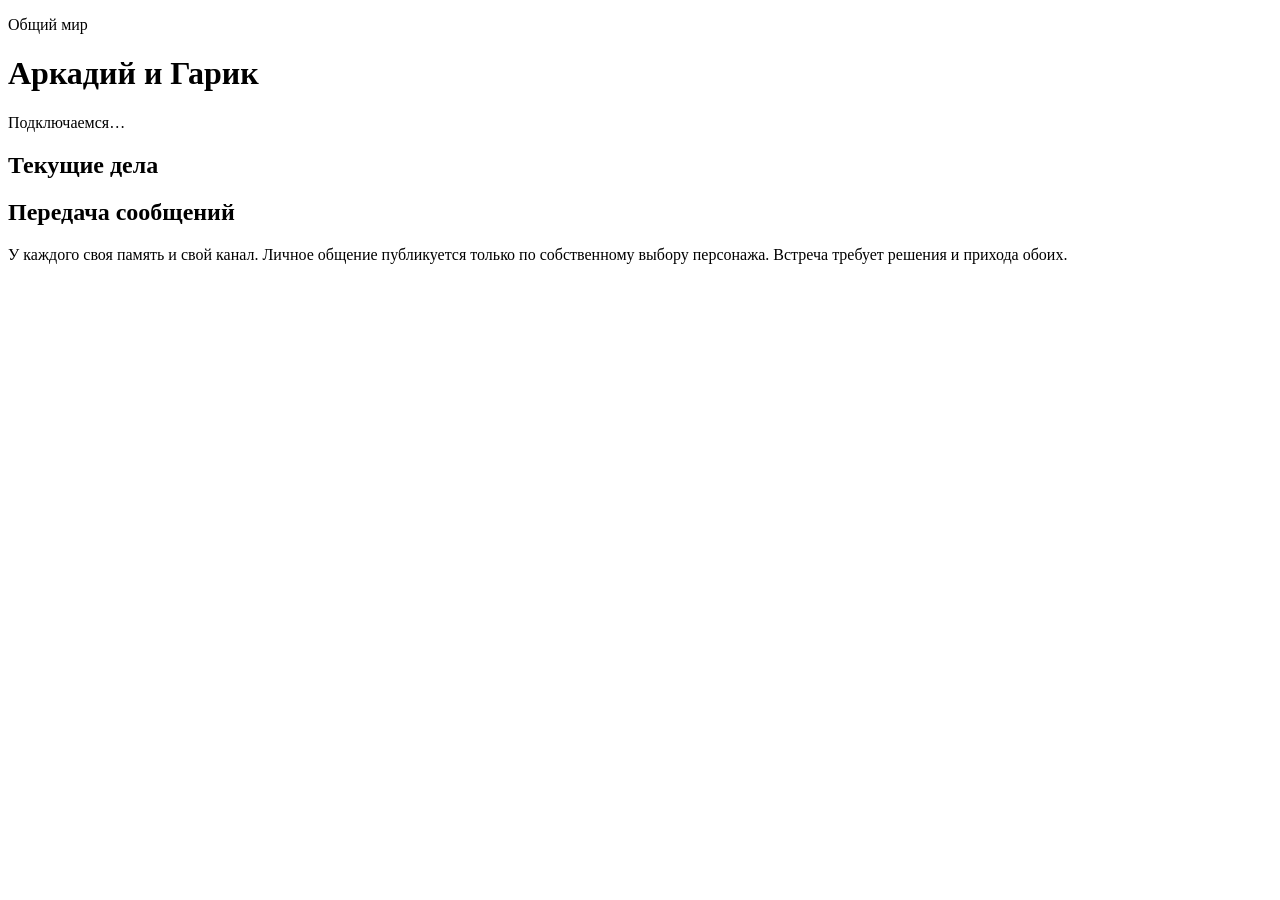
==== persona_runtime/shared_panel/index.html @ bb180497 "Add shared-world scheduling and channel interactions for two characters" ====
<!doctype html>
<html lang="ru"><head><meta charset="utf-8"><meta name="viewport" content="width=device-width, initial-scale=1"><title>Аркадий и Гарик — общий мир</title><link rel="stylesheet" href="/shared.css"><script src="/shared.js" defer></script></head>
<body><main><header><p class="eyebrow">Общий мир</p><h1>Аркадий и Гарик</h1><p id="mode">Подключаемся…</p><p id="clock"></p></header><p id="error" role="alert"></p><section id="actors" aria-label="Персонажи"></section><section><h2>Текущие дела</h2><ul id="cycles"></ul></section><section><h2>Передача сообщений</h2><ul id="jobs"></ul></section><footer>У каждого своя память и свой канал. Личное общение публикуется только по собственному выбору персонажа. Встреча требует решения и прихода обоих.</footer></main></body></html>
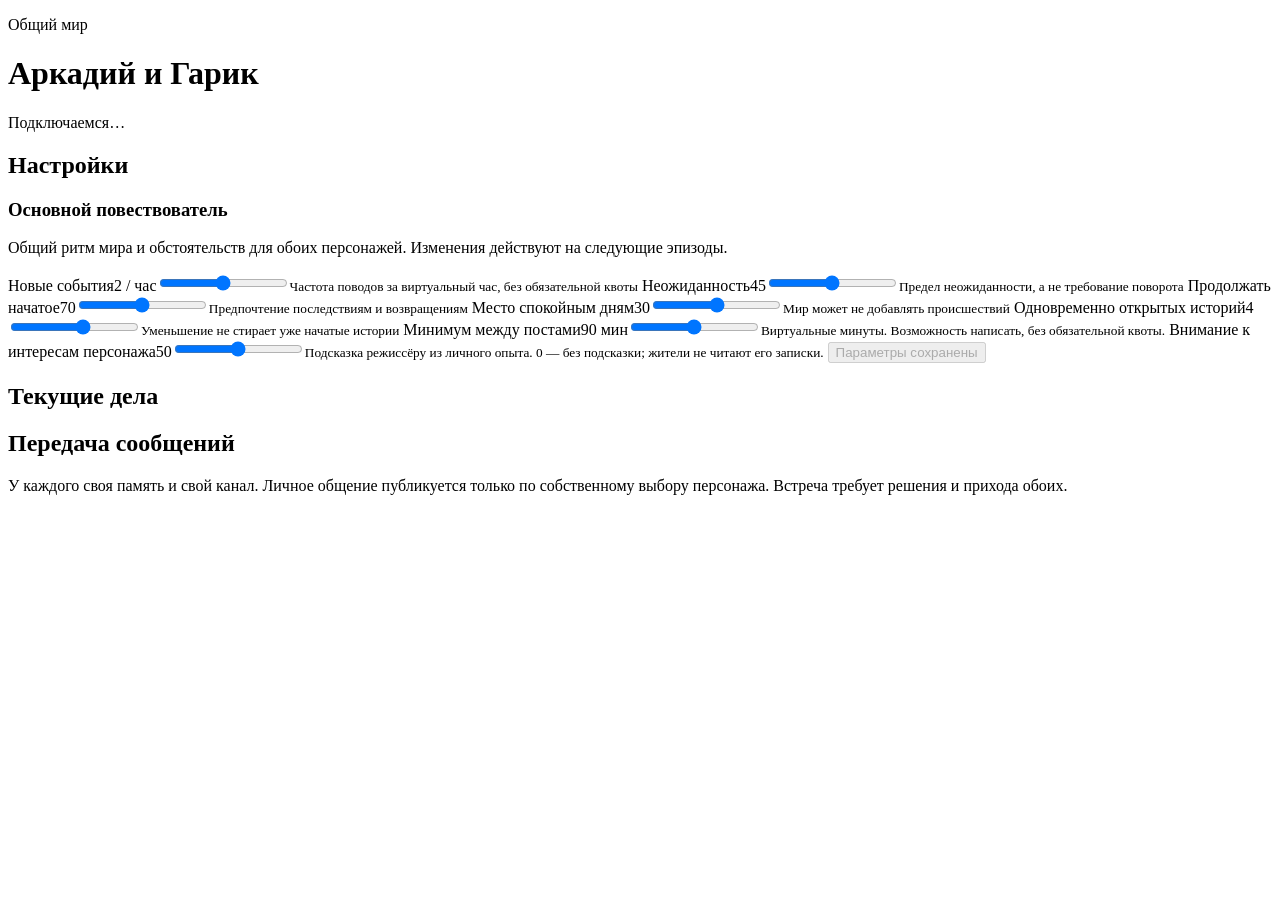
==== commit b5396472: "Add narrator and character settings tabs with private profile editing and fix local panel navigation" ====
--- a/persona_runtime/shared_panel/index.html
+++ b/persona_runtime/shared_panel/index.html
@@ -1,3 +1,11 @@
 <!doctype html>
-<html lang="ru"><head><meta charset="utf-8"><meta name="viewport" content="width=device-width, initial-scale=1"><title>Аркадий и Гарик — общий мир</title><link rel="stylesheet" href="/shared.css"><script src="/shared.js" defer></script></head>
-<body><main><header><p class="eyebrow">Общий мир</p><h1>Аркадий и Гарик</h1><p id="mode">Подключаемся…</p><p id="clock"></p></header><p id="error" role="alert"></p><section id="actors" aria-label="Персонажи"></section><section><h2>Текущие дела</h2><ul id="cycles"></ul></section><section><h2>Передача сообщений</h2><ul id="jobs"></ul></section><footer>У каждого своя память и свой канал. Личное общение публикуется только по собственному выбору персонажа. Встреча требует решения и прихода обоих.</footer></main></body></html>
+<html lang="ru"><head><meta charset="utf-8"><meta name="viewport" content="width=device-width, initial-scale=1"><title>Аркадий и Гарик — общий мир</title><link rel="stylesheet" href="/shared.css"><script src="/character-settings.js" defer></script><script src="/shared.js" defer></script></head>
+<body><main><header><p class="eyebrow">Общий мир</p><h1>Аркадий и Гарик</h1><p id="mode">Подключаемся…</p><p id="clock"></p></header><p id="error" role="alert"></p><section class="settings-card"><h2>Настройки</h2><nav id="settings-tabs" class="settings-tabs"></nav><div id="character-settings" hidden></div><div id="narrator-settings"><h3>Основной повествователь</h3><p>Общий ритм мира и обстоятельств для обоих персонажей. Изменения действуют на следующие эпизоды.</p><form id="settings-form">
+<label class="slider"><span>Новые события<output id="events_per_hour-value">2 / час</output></span><input id="events_per_hour" type="range" min="0" max="6" step="0.5"><small>Частота поводов за виртуальный час, без обязательной квоты</small></label>
+<label class="slider"><span>Неожиданность<output id="surprise-value">45</output></span><input id="surprise" type="range" min="0" max="100" step="5"><small>Предел неожиданности, а не требование поворота</small></label>
+<label class="slider"><span>Продолжать начатое<output id="continuity-value">70</output></span><input id="continuity" type="range" min="0" max="100" step="5"><small>Предпочтение последствиям и возвращениям</small></label>
+<label class="slider"><span>Место спокойным дням<output id="quiet-value">30</output></span><input id="quiet" type="range" min="0" max="100" step="5"><small>Мир может не добавлять происшествий</small></label>
+<label class="slider"><span>Одновременно открытых историй<output id="max_threads-value">4</output></span><input id="max_threads" type="range" min="1" max="8" step="1"><small>Уменьшение не стирает уже начатые истории</small></label>
+<label class="slider"><span>Минимум между постами<output id="post_cooldown_minutes-value">90 мин</output></span><input id="post_cooldown_minutes" type="range" min="0" max="360" step="15"><small>Виртуальные минуты. Возможность написать, без обязательной квоты.</small></label>
+<label class="slider"><span>Внимание к интересам персонажа<output id="director_empathy-value">50</output></span><input id="director_empathy" type="range" min="0" max="100" step="5"><small>Подсказка режиссёру из личного опыта. 0 — без подсказки; жители не читают его записки.</small></label>
+<button id="save-settings" class="button full" type="submit" disabled>Параметры сохранены</button></form></div></section><section id="actors" aria-label="Персонажи"></section><section><h2>Текущие дела</h2><ul id="cycles"></ul></section><section><h2>Передача сообщений</h2><ul id="jobs"></ul></section><footer>У каждого своя память и свой канал. Личное общение публикуется только по собственному выбору персонажа. Встреча требует решения и прихода обоих.</footer></main></body></html>
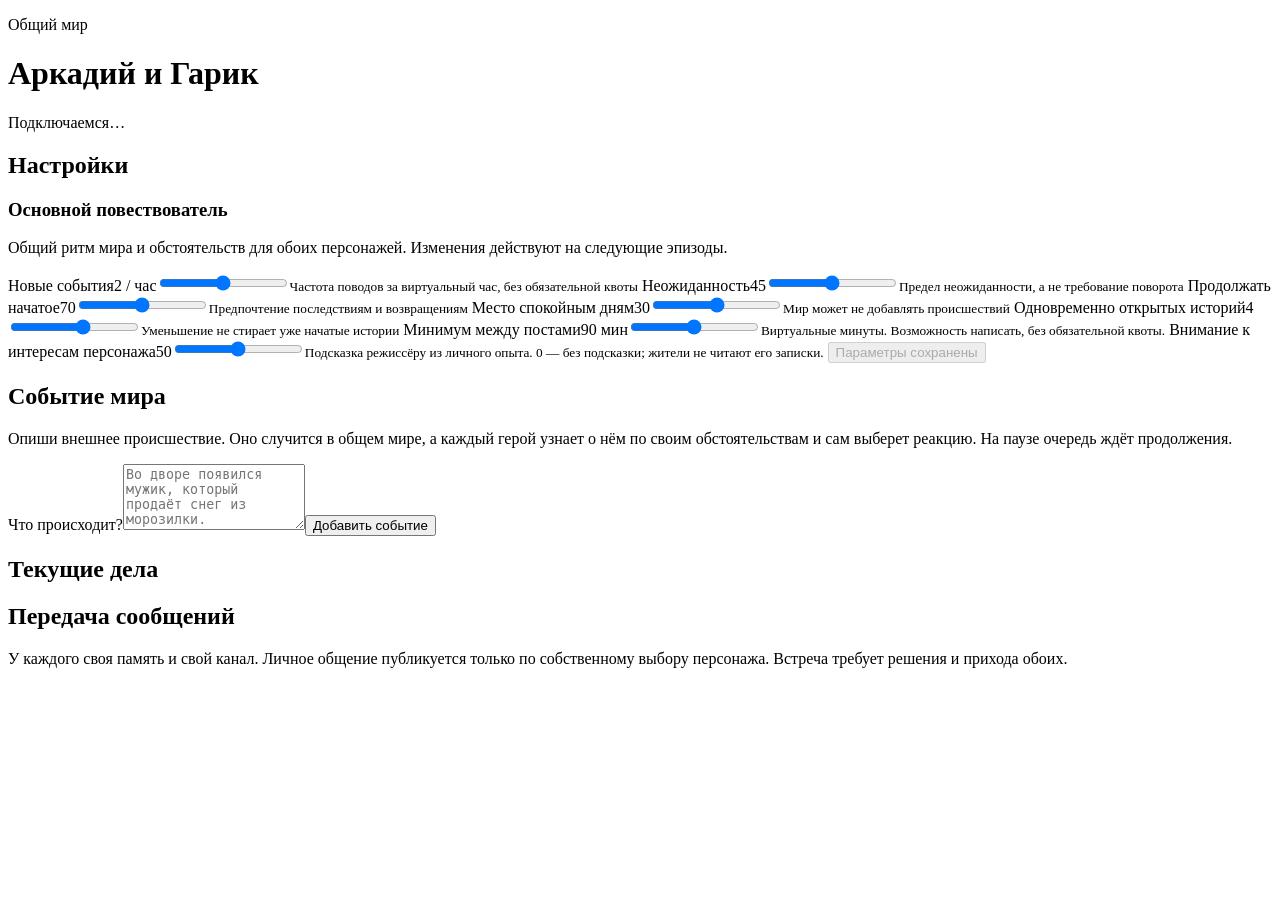
==== commit a8698054: "Launch shared character life with public visual continuity and author world events" ====
--- a/persona_runtime/shared_panel/index.html
+++ b/persona_runtime/shared_panel/index.html
@@ -8,4 +8,4 @@
 <label class="slider"><span>Одновременно открытых историй<output id="max_threads-value">4</output></span><input id="max_threads" type="range" min="1" max="8" step="1"><small>Уменьшение не стирает уже начатые истории</small></label>
 <label class="slider"><span>Минимум между постами<output id="post_cooldown_minutes-value">90 мин</output></span><input id="post_cooldown_minutes" type="range" min="0" max="360" step="15"><small>Виртуальные минуты. Возможность написать, без обязательной квоты.</small></label>
 <label class="slider"><span>Внимание к интересам персонажа<output id="director_empathy-value">50</output></span><input id="director_empathy" type="range" min="0" max="100" step="5"><small>Подсказка режиссёру из личного опыта. 0 — без подсказки; жители не читают его записки.</small></label>
-<button id="save-settings" class="button full" type="submit" disabled>Параметры сохранены</button></form></div></section><section id="actors" aria-label="Персонажи"></section><section><h2>Текущие дела</h2><ul id="cycles"></ul></section><section><h2>Передача сообщений</h2><ul id="jobs"></ul></section><footer>У каждого своя память и свой канал. Личное общение публикуется только по собственному выбору персонажа. Встреча требует решения и прихода обоих.</footer></main></body></html>
+<button id="save-settings" class="button full" type="submit" disabled>Параметры сохранены</button></form></div></section><section class="settings-card"><h2>Событие мира</h2><p class="muted">Опиши внешнее происшествие. Оно случится в общем мире, а каждый герой узнает о нём по своим обстоятельствам и сам выберет реакцию. На паузе очередь ждёт продолжения.</p><form id="world-event-form"><label for="world-event-text">Что происходит?</label><textarea id="world-event-text" maxlength="2000" rows="4" placeholder="Во дворе появился мужик, который продаёт снег из морозилки. Утверждает, что прошлогодний вкуснее."></textarea><button id="queue-world-event" type="submit">Добавить событие</button><p id="world-event-status" role="status"></p></form><ul id="world-events"></ul></section><section id="actors" aria-label="Персонажи"></section><section><h2>Текущие дела</h2><ul id="cycles"></ul></section><section><h2>Передача сообщений</h2><ul id="jobs"></ul></section><footer>У каждого своя память и свой канал. Личное общение публикуется только по собственному выбору персонажа. Встреча требует решения и прихода обоих.</footer></main></body></html>
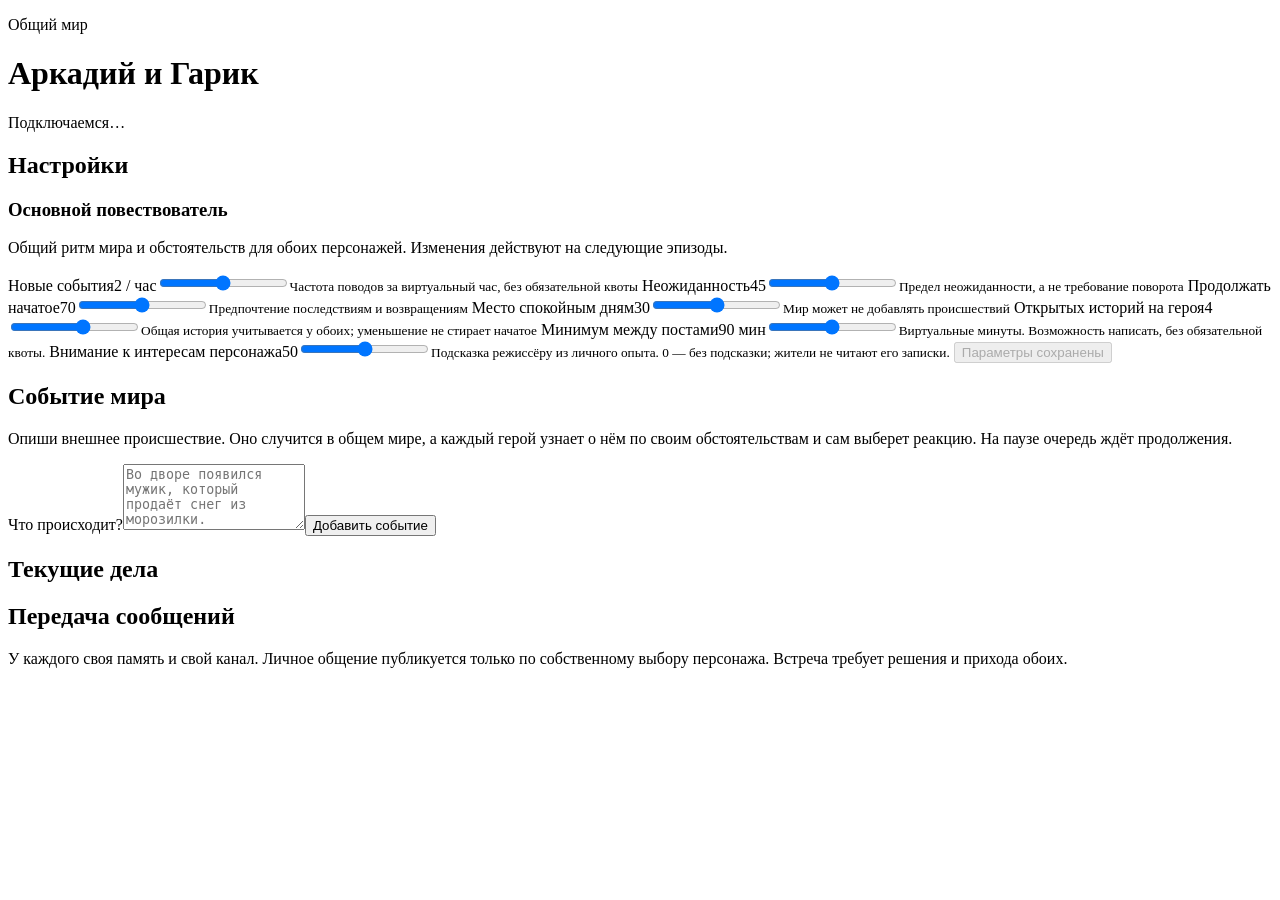
==== commit 36f75214: "Fix shared-world cause receipts and per-character story capacity" ====
--- a/persona_runtime/shared_panel/index.html
+++ b/persona_runtime/shared_panel/index.html
@@ -5,7 +5,7 @@
 <label class="slider"><span>Неожиданность<output id="surprise-value">45</output></span><input id="surprise" type="range" min="0" max="100" step="5"><small>Предел неожиданности, а не требование поворота</small></label>
 <label class="slider"><span>Продолжать начатое<output id="continuity-value">70</output></span><input id="continuity" type="range" min="0" max="100" step="5"><small>Предпочтение последствиям и возвращениям</small></label>
 <label class="slider"><span>Место спокойным дням<output id="quiet-value">30</output></span><input id="quiet" type="range" min="0" max="100" step="5"><small>Мир может не добавлять происшествий</small></label>
-<label class="slider"><span>Одновременно открытых историй<output id="max_threads-value">4</output></span><input id="max_threads" type="range" min="1" max="8" step="1"><small>Уменьшение не стирает уже начатые истории</small></label>
+<label class="slider"><span>Открытых историй на героя<output id="max_threads-value">4</output></span><input id="max_threads" type="range" min="1" max="8" step="1"><small>Общая история учитывается у обоих; уменьшение не стирает начатое</small></label>
 <label class="slider"><span>Минимум между постами<output id="post_cooldown_minutes-value">90 мин</output></span><input id="post_cooldown_minutes" type="range" min="0" max="360" step="15"><small>Виртуальные минуты. Возможность написать, без обязательной квоты.</small></label>
 <label class="slider"><span>Внимание к интересам персонажа<output id="director_empathy-value">50</output></span><input id="director_empathy" type="range" min="0" max="100" step="5"><small>Подсказка режиссёру из личного опыта. 0 — без подсказки; жители не читают его записки.</small></label>
 <button id="save-settings" class="button full" type="submit" disabled>Параметры сохранены</button></form></div></section><section class="settings-card"><h2>Событие мира</h2><p class="muted">Опиши внешнее происшествие. Оно случится в общем мире, а каждый герой узнает о нём по своим обстоятельствам и сам выберет реакцию. На паузе очередь ждёт продолжения.</p><form id="world-event-form"><label for="world-event-text">Что происходит?</label><textarea id="world-event-text" maxlength="2000" rows="4" placeholder="Во дворе появился мужик, который продаёт снег из морозилки. Утверждает, что прошлогодний вкуснее."></textarea><button id="queue-world-event" type="submit">Добавить событие</button><p id="world-event-status" role="status"></p></form><ul id="world-events"></ul></section><section id="actors" aria-label="Персонажи"></section><section><h2>Текущие дела</h2><ul id="cycles"></ul></section><section><h2>Передача сообщений</h2><ul id="jobs"></ul></section><footer>У каждого своя память и свой канал. Личное общение публикуется только по собственному выбору персонажа. Встреча требует решения и прихода обоих.</footer></main></body></html>
